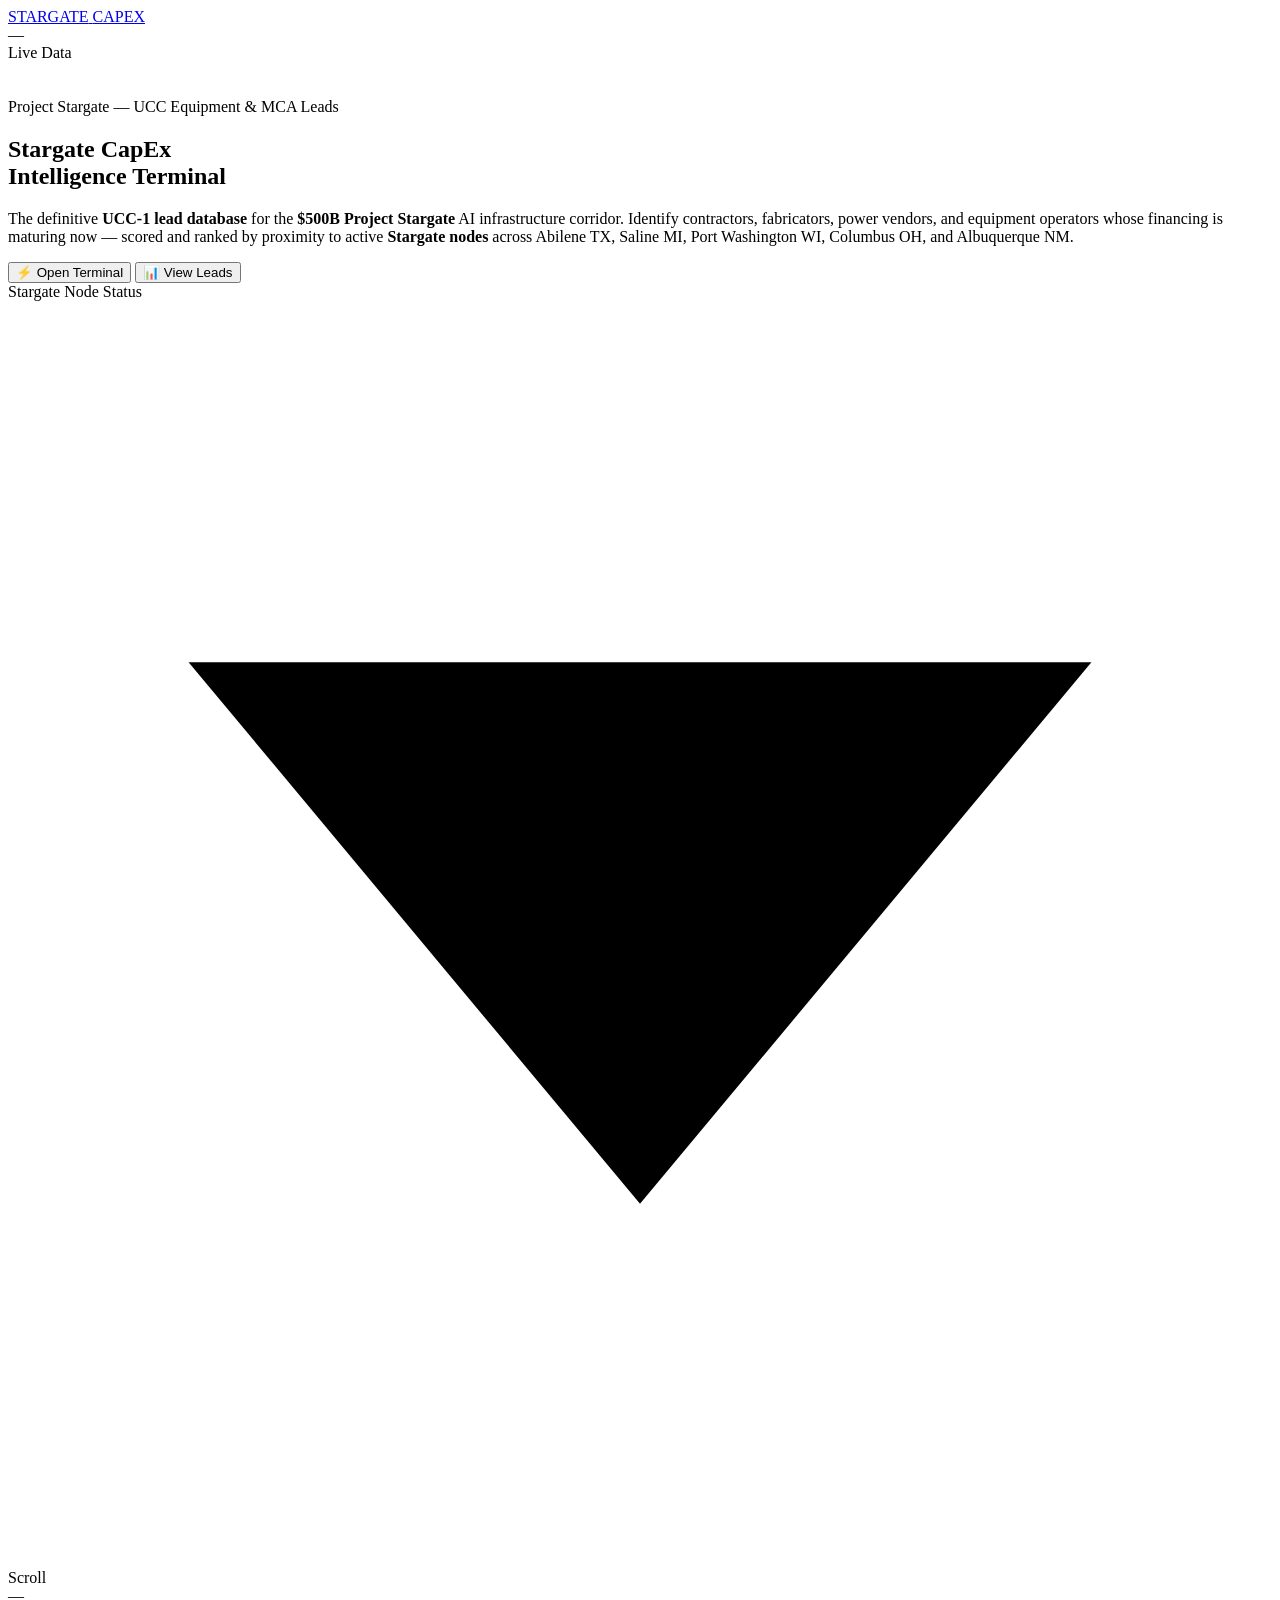
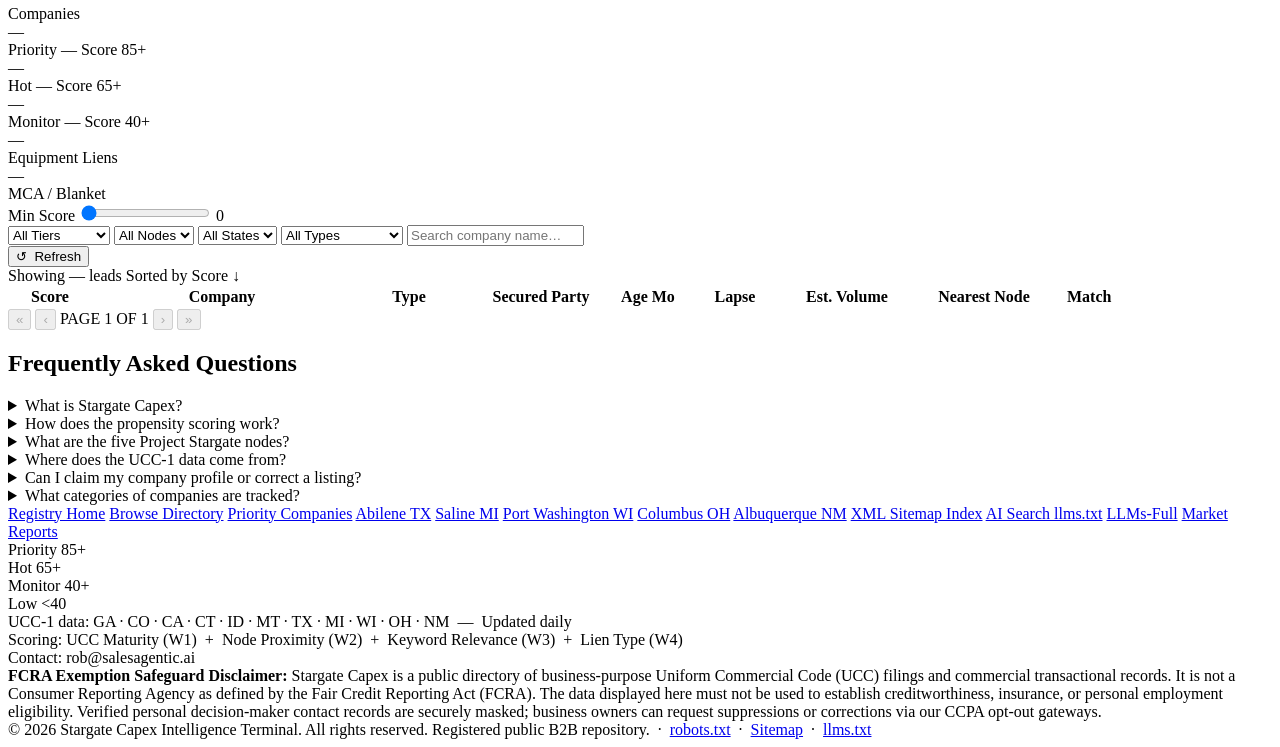
==== portal/index.html @ 07086e87 "pagination: cap table at 25 rows/page with prev/next controls - pageSize: 25 — matches SpaceX CapEx " ====
<!DOCTYPE html>
<html lang="en">
<head>
  <meta charset="UTF-8" />
  <meta name="viewport" content="width=device-width, initial-scale=1" />
  <meta name="description" content="Stargate Capex Intelligence Terminal — UCC-1 equipment financing and MCA leads for contractors, suppliers, and vendors active in the $500B Project Stargate AI data center buildout across Texas, Michigan, Wisconsin, Ohio, and New Mexico." />
  <meta name="keywords" content="Stargate Capex, Project Stargate leads, AI data center contractors, UCC-1 equipment leads, MCA leads, OpenAI Abilene, Oracle data center, equipment financing leads, B2B sales intelligence" />
  <meta name="robots" content="index, follow" />
  <link rel="canonical" href="https://stargatecapex.com/" />

  <meta property="og:url"         content="https://stargatecapex.com/" />
  <meta property="og:type"        content="website" />
  <meta property="og:title"       content="Stargate Capex — AI Infrastructure UCC Lead Terminal" />
  <meta property="og:description" content="High-intent equipment loan and MCA leads for the $500B Project Stargate AI buildout corridor." />
  <meta property="og:image"       content="/hero.jpg" />

  <!-- Twitter -->
  <meta name="twitter:card"        content="summary_large_image" />
  <meta name="twitter:title"       content="Stargate Capex — AI Infrastructure UCC Lead Terminal" />
  <meta name="twitter:description" content="UCC-1 equipment and MCA leads near Abilene TX · Saline MI · Port Washington WI · Columbus OH · Albuquerque NM." />
  <meta name="twitter:image"       content="https://stargatecapex.com/hero.jpg" />

  <!-- llms.txt and sitemap discovery -->
  <link rel="sitemap" type="application/xml" title="Sitemap" href="/sitemap.xml" />

  <title>Stargate Capex — AI Infrastructure UCC Lead Terminal | stargatecapex.com</title>

  <!-- JSON-LD -->
  <script type="application/ld+json">
  {
    "@context": "https://schema.org",
    "@type": "SoftwareApplication",
    "name": "Stargate Capex Intelligence Terminal",
    "applicationCategory": "BusinessApplication",
    "description": "UCC-1 equipment financing and MCA lead terminal for the Project Stargate AI infrastructure buildout. Tracks contractors, fabricators, and vendors across TX, MI, WI, OH, NM Stargate nodes.",
    "offers": { "@type": "Offer", "priceCurrency": "USD", "price": "0" }
  }
  </script>

  <meta http-equiv="Cache-Control" content="no-cache, no-store, must-revalidate" />
  <link rel="preconnect" href="https://fonts.cdnfonts.com" crossorigin />
  <link href="https://fonts.cdnfonts.com/css/d-din" rel="stylesheet" />
  <link rel="preconnect" href="https://fonts.googleapis.com" crossorigin />
  <link href="https://fonts.googleapis.com/css2?family=Inter:wght@300;400;500;600;700&display=swap" rel="stylesheet" />
  <link rel="stylesheet" href="/css/terminal.css" />
</head>
<body>

  <!-- ══════════════════════════════════════════════
       NAV
  ══════════════════════════════════════════════ -->
  <nav class="sg-nav" id="main-nav" role="navigation" aria-label="Main navigation">
    <a class="sg-logo" href="/" id="logo-link" aria-label="Stargate Capex Terminal">
      <div class="sg-logo-mark"></div>
      <span class="sg-logo-text">STARGATE</span>
      <span class="sg-logo-divider"></span>
      <span class="sg-logo-capex">CAPEX</span>
    </a>
    <div class="sg-nav-right">
      <span class="sg-nav-tag" id="nav-timestamp">—</span>
      <div class="sg-live" aria-live="polite">
        <div class="sg-live-dot" id="nav-live-dot"></div>
        <span>Live Data</span>
      </div>
    </div>
  </nav>

  <!-- ══════════════════════════════════════════════
       PIPELINE BANNER
  ══════════════════════════════════════════════ -->
  <div class="sg-pipeline" id="pipeline-banner" role="status" aria-live="polite" style="opacity:0;transition:opacity 0.3s">
    <span class="sg-pipeline-label" id="pipeline-label">Initializing</span>
    <div class="sg-pipeline-track" aria-hidden="true">
      <div class="sg-pipeline-fill" id="pipeline-fill"></div>
    </div>
    <span class="sg-pipeline-pct" id="pipeline-pct">0%</span>
  </div>

  <!-- ══════════════════════════════════════════════
       HERO
  ══════════════════════════════════════════════ -->
  <section class="sg-hero" id="hero" aria-label="Stargate Capex Hero">
    <div class="sg-hero-bg" aria-hidden="true"></div>
    <div class="sg-hero-overlay" aria-hidden="true"></div>

    <div class="sg-hero-grid">
      <div class="sg-hero-content">
        <span class="sg-hero-eyebrow">Project Stargate — UCC Equipment & MCA Leads</span>
        <h1 class="sg-hero-title">
          Stargate <span>CapEx</span><br />Intelligence Terminal
        </h1>
        <p class="sg-hero-sub">
          The definitive <strong>UCC-1 lead database</strong> for the <strong>$500B Project Stargate</strong> AI infrastructure corridor.
          Identify contractors, fabricators, power vendors, and equipment operators
          whose financing is maturing now — scored and ranked by proximity to active
          <strong>Stargate nodes</strong> across Abilene TX, Saline MI, Port Washington WI, Columbus OH, and Albuquerque NM.
        </p>
        <div class="sg-hero-btns">
          <button class="sg-btn sg-btn-primary" onclick="document.getElementById('data-section').scrollIntoView({behavior:'smooth'})" id="open-terminal-btn">
            ⚡ Open Terminal
          </button>
          <button class="sg-btn sg-btn-outline" onclick="document.getElementById('data-section').scrollIntoView({behavior:'smooth'})" id="view-leads-btn">
            📊 View Leads
          </button>
        </div>
      </div>

      <!-- Node status card -->
      <div class="sg-hero-card">
        <div class="sg-hero-card-title">Stargate Node Status</div>
        <div class="sg-node-list" id="hero-node-list"></div>
      </div>
    </div>

    <div class="sg-scroll-indicator" onclick="document.getElementById('data-section').scrollIntoView({behavior:'smooth'})" aria-hidden="true">
      <svg viewBox="0 0 14 14" xmlns="http://www.w3.org/2000/svg"><polyline points="2,4 7,10 12,4"/></svg>
      <span>Scroll</span>
    </div>
  </section>

  <!-- ══════════════════════════════════════════════
       DATA SECTION
  ══════════════════════════════════════════════ -->
  <div id="data-section">

    <!-- Stats Strip -->
    <div class="sg-stats" role="region" aria-label="Lead statistics">
      <div class="sg-stat">
        <div class="sg-stat-value cyan" id="stat-total">—</div>
        <div class="sg-stat-label">Companies</div>
      </div>
      <div class="sg-stat">
        <div class="sg-stat-value" id="stat-priority" style="color:var(--gold)">—</div>
        <div class="sg-stat-label">Priority — Score 85+</div>
      </div>
      <div class="sg-stat">
        <div class="sg-stat-value cyan" id="stat-hot">—</div>
        <div class="sg-stat-label">Hot — Score 65+</div>
      </div>
      <div class="sg-stat">
        <div class="sg-stat-value" id="stat-monitor" style="color:var(--white-60)">—</div>
        <div class="sg-stat-label">Monitor — Score 40+</div>
      </div>
      <div class="sg-stat">
        <div class="sg-stat-value cyan" id="stat-equipment">—</div>
        <div class="sg-stat-label">Equipment Liens</div>
      </div>
      <div class="sg-stat">
        <div class="sg-stat-value" id="stat-mca" style="color:var(--gold)">—</div>
        <div class="sg-stat-label">MCA / Blanket</div>
      </div>
    </div>

    <!-- Controls -->
    <div class="sg-controls" role="search" aria-label="Filter leads">
      <div class="sg-ctrl-group">
        <div class="sg-slider-group">
          <span class="sg-slider-label">Min Score</span>
          <input type="range" id="ctrl-min-score" class="sg-slider" min="0" max="100" value="0" aria-label="Minimum propensity score" />
          <span class="sg-slider-val" id="ctrl-score-display">0</span>
        </div>
        <select id="ctrl-tier"  class="sg-select" aria-label="Filter by tier">
          <option value="">All Tiers</option>
          <option value="priority">Priority (85+)</option>
          <option value="hot">Hot (65+)</option>
          <option value="monitor">Monitor (40+)</option>
          <option value="low">Low (&lt;40)</option>
        </select>
        <select id="ctrl-node"  class="sg-select" aria-label="Filter by Stargate node">
          <option value="">All Nodes</option>
        </select>
        <select id="ctrl-state" class="sg-select" aria-label="Filter by state">
          <option value="">All States</option>
        </select>
        <select id="ctrl-lien"  class="sg-select" aria-label="Filter by lien type">
          <option value="">All Types</option>
          <option value="equipment">Equipment Liens</option>
          <option value="blanket">MCA / Blanket</option>
        </select>
        <input type="search" id="ctrl-search" class="sg-input" placeholder="Search company name…" aria-label="Search by company" autocomplete="off" spellcheck="false" />
      </div>
      <div>
        <button id="btn-refresh" class="sg-btn sg-btn-outline" type="button">&#x21BA;&nbsp; Refresh</button>
      </div>
    </div>

    <!-- Results Bar -->
    <div class="sg-results-bar">
      <span class="sg-results-count" aria-live="polite">
        Showing <span id="results-n">—</span> leads
      </span>
      <span class="sg-sort-info" id="sort-info">Sorted by Score ↓</span>
    </div>

    <!-- Table -->
    <main role="main">
      <div class="sg-table-wrap">
        <table id="leads-table" aria-label="Stargate Capex lead intelligence">
          <colgroup>
            <col style="width:80px" />   <!-- score -->
            <col style="width:260px" />  <!-- company -->
            <col style="width:110px" />  <!-- type -->
            <col style="width:150px" />  <!-- lender -->
            <col style="width:60px" />   <!-- age -->
            <col style="width:110px" />  <!-- lapse -->
            <col style="width:110px" />  <!-- volume -->
            <col style="width:160px" />  <!-- node -->
            <col />                      <!-- match -->
          </colgroup>
          <thead>
            <tr>
              <th class="sortable sorted" data-col="propensity_score" data-dir="desc" scope="col">Score</th>
              <th class="sortable" data-col="company_name"       data-dir="asc"  scope="col">Company</th>
              <th scope="col">Type</th>
              <th scope="col">Secured Party</th>
              <th class="sortable" data-col="filing_age_months"  data-dir="desc" scope="col">Age Mo</th>
              <th class="sortable" data-col="days_to_lapse"      data-dir="asc"  scope="col">Lapse</th>
              <th scope="col">Est. Volume</th>
              <th class="sortable" data-col="node_dist_km"       data-dir="asc"  scope="col">Nearest Node</th>
              <th scope="col">Match</th>
            </tr>
          </thead>
          <tbody id="leads-tbody"></tbody>
        </table>
      </div>
    </main>

    <!-- Pagination Controls -->
    <div class="sg-pagination" id="pagination-controls" role="navigation" aria-label="Table pagination">
      <button id="btn-page-first" class="sg-page-btn" type="button" aria-label="First page" disabled>&laquo;</button>
      <button id="btn-page-prev"  class="sg-page-btn" type="button" aria-label="Previous page" disabled>&lsaquo;</button>
      <span class="sg-page-info">PAGE <span id="page-current">1</span> OF <span id="page-total">1</span></span>
      <button id="btn-page-next"  class="sg-page-btn" type="button" aria-label="Next page" disabled>&rsaquo;</button>
      <button id="btn-page-last"  class="sg-page-btn" type="button" aria-label="Last page" disabled>&raquo;</button>
    </div>

    <!-- FAQ Section -->
    <section class="sg-faq-section" aria-label="Frequently Asked Questions">
      <h2 class="sg-faq-title">Frequently Asked Questions</h2>

      <div class="sg-faq-item">
        <details>
          <summary>What is Stargate Capex?</summary>
          <div class="sg-faq-content">
            <p>Stargate Capex is a public company directory and UCC-1 intelligence terminal tracking contractors, equipment operators, fabricators, and logistics vendors active in the $500 billion Project Stargate AI infrastructure buildout. It indexes public UCC-1 filings from state Secretary of State databases and cross-references them against proximity to active Stargate construction nodes across Texas, Michigan, Wisconsin, Ohio, and New Mexico.</p>
          </div>
        </details>
      </div>

      <div class="sg-faq-item">
        <details>
          <summary>How does the propensity scoring work?</summary>
          <div class="sg-faq-content">
            <p>Each company is scored on a 0–100 scale using a multi-weighted algorithm combining: days remaining until UCC-1 lapse (urgency), distance to the nearest Stargate node (proximity), keyword relevance to core supply chain categories (construction, power, cooling, fiber, heavy equipment), lien type (equipment liens score higher), and filing age (the 24–36 month window is the peak refinance sweet spot). Higher scores indicate companies most likely to be in the market for new equipment financing today.</p>
          </div>
        </details>
      </div>

      <div class="sg-faq-item">
        <details>
          <summary>What are the five Project Stargate nodes?</summary>
          <div class="sg-faq-content">
            <p>The five active Stargate node locations tracked in this terminal are: <strong>Abilene Campus</strong> (Abilene, TX — the flagship 200MW OpenAI/Oracle facility, already operational), <strong>The Barn</strong> (Saline, MI — a $16B facility by Related Digital &amp; Blackstone, breaking ground now), <strong>Lighthouse</strong> (Port Washington, WI — ~1GW target, 2028 delivery), <strong>Columbus Campus</strong> (Columbus, OH — planned), and <strong>ABQ Campus</strong> (Albuquerque, NM — planned). Each company listing shows its distance in km to the nearest node.</p>
          </div>
        </details>
      </div>

      <div class="sg-faq-item">
        <details>
          <summary>Where does the UCC-1 data come from?</summary>
          <div class="sg-faq-content">
            <p>Data is sourced daily from public UCC-1 Uniform Commercial Code financing statements filed with state Secretary of State offices, including GA, CO, CA, CT, ID, MT, TX, MI, WI, OH, and NM. UCC-1 filings are public commercial records documenting secured financing relationships between businesses and lenders. All data displayed is a matter of public record.</p>
          </div>
        </details>
      </div>

      <div class="sg-faq-item">
        <details>
          <summary>Can I claim my company profile or correct a listing?</summary>
          <div class="sg-faq-content">
            <p>Yes. Business owners whose companies appear in this directory can request corrections, suppressions, or profile updates via our CCPA opt-out gateway. This is a public directory of commercial UCC records — it is not a consumer report and does not contain personal credit data. To request a correction or suppression, contact us at <a href="mailto:rob@salesagentic.ai" style="color:var(--cyan)">rob@salesagentic.ai</a>.</p>
          </div>
        </details>
      </div>

      <div class="sg-faq-item">
        <details>
          <summary>What categories of companies are tracked?</summary>
          <div class="sg-faq-content">
            <p>Stargate Capex tracks six core Stargate supply chain categories: <strong>Construction &amp; Civil</strong> (contractors, excavation, concrete, structural steel, grading), <strong>Power &amp; Electrical</strong> (electricians, substations, generators, transformers, UPS systems, solar), <strong>Mechanical &amp; Cooling</strong> (HVAC, chillers, air handling, refrigeration, plumbing), <strong>Fiber &amp; IT Infrastructure</strong> (fiber, cabling, networking, telecommunications, data center services), <strong>Heavy Equipment &amp; Logistics</strong> (cranes, rigging, flatbed hauling, excavators, forklifts), and <strong>Manufacturing &amp; Fabrication</strong> (steel fab, metalwork, welding, machining, industrial assembly).</p>
          </div>
        </details>
      </div>
    </section>

    <!-- Full Footer -->
    <footer class="sg-footer" role="contentinfo">

      <!-- Directory Nav Links -->
      <div class="sg-footer-nav">
        <a href="/">Registry Home</a>
        <a href="/leads">Browse Directory</a>
        <a href="/leads?tier=priority">Priority Companies</a>
        <a href="/leads?node=abilene">Abilene TX</a>
        <a href="/leads?node=saline">Saline MI</a>
        <a href="/leads?node=portwashington">Port Washington WI</a>
        <a href="/leads?node=columbus">Columbus OH</a>
        <a href="/leads?node=albuquerque">Albuquerque NM</a>
        <a href="/sitemap.xml">XML Sitemap Index</a>
        <a href="/llms.txt">AI Search llms.txt</a>
        <a href="/llms-full.txt" id="llms-full-link">LLMs-Full</a>
        <a href="/api/stats">Market Reports</a>
      </div>

      <!-- Score Legend -->
      <div class="sg-footer-legend">
        <div class="sg-legend-item"><div class="sg-legend-bar priority"></div>Priority 85+</div>
        <div class="sg-legend-item"><div class="sg-legend-bar hot"></div>Hot 65+</div>
        <div class="sg-legend-item"><div class="sg-legend-bar monitor"></div>Monitor 40+</div>
        <div class="sg-legend-item"><div class="sg-legend-bar low"></div>Low &lt;40</div>
      </div>

      <!-- Data attribution -->
      <div class="sg-footer-note">
        UCC-1 data: GA &middot; CO &middot; CA &middot; CT &middot; ID &middot; MT &middot; TX &middot; MI &middot; WI &middot; OH &middot; NM &nbsp;&mdash;&nbsp; Updated daily<br />
        Scoring: UCC Maturity (W1) &nbsp;+&nbsp; Node Proximity (W2) &nbsp;+&nbsp; Keyword Relevance (W3) &nbsp;+&nbsp; Lien Type (W4)<br />
        Contact: <a href="mailto:rob@salesagentic.ai" style="color:var(--cyan);text-decoration:none;border-bottom:1px dashed var(--cyan)">rob@salesagentic.ai</a>
      </div>

      <!-- FCRA Disclaimer -->
      <div class="sg-footer-fcra">
        <strong>FCRA Exemption Safeguard Disclaimer:</strong> Stargate Capex is a public directory of business-purpose Uniform Commercial Code (UCC) filings and commercial transactional records. It is not a Consumer Reporting Agency as defined by the Fair Credit Reporting Act (FCRA). The data displayed here must not be used to establish creditworthiness, insurance, or personal employment eligibility. Verified personal decision-maker contact records are securely masked; business owners can request suppressions or corrections via our CCPA opt-out gateways.
      </div>

      <!-- Copyright -->
      <div class="sg-footer-copy">
        &copy; 2026 Stargate Capex Intelligence Terminal. All rights reserved. Registered public B2B repository. &nbsp;&middot;&nbsp;
        <a href="/robots.txt">robots.txt</a> &nbsp;&middot;&nbsp;
        <a href="/sitemap.xml">Sitemap</a> &nbsp;&middot;&nbsp;
        <a href="/llms.txt">llms.txt</a>
      </div>

    </footer>

  </div><!-- end data-section -->


  <script src="/js/terminal.js"></script>
  <script>
  (function() {
      let sessionId = sessionStorage.getItem('tomcat_visitor_session_id');
      if (!sessionId) {
          sessionId = 'session_' + Math.random().toString(36).substring(2, 15) + Math.random().toString(36).substring(2, 15);
          sessionStorage.setItem('tomcat_visitor_session_id', sessionId);
      }

      const visitData = {
          session_id: sessionId,
          path: window.location.pathname,
          referrer: document.referrer || '',
          site: 'stargatecapex.com'
      };

      let visitId = null;
      let lastPingTime = Date.now();

      fetch('https://www.tomcatregistry.com/api/analytics/visit', {
          method: 'POST',
          headers: { 'Content-Type': 'application/json' },
          body: JSON.stringify(visitData)
      })
      .then(response => response.json())
      .then(data => {
          if (data.success && data.visit_id) {
              visitId = data.visit_id;
              sessionStorage.setItem('tomcat_last_visit_id', visitId);
          }
      })
      .catch(err => console.error('Analytics error:', err));

      setInterval(() => {
          if (!visitId) {
              visitId = sessionStorage.getItem('tomcat_last_visit_id');
          }
          if (visitId) {
              const now = Date.now();
              const delta = Math.round((now - lastPingTime) / 1000);
              if (delta > 0) {
                  lastPingTime = now;
                  fetch('https://www.tomcatregistry.com/api/analytics/ping', {
                      method: 'POST',
                      headers: { 'Content-Type': 'application/json' },
                      body: JSON.stringify({ visit_id: visitId, duration: delta })
                  }).catch(() => {});
              }
          }
      }, 15000);

      window.addEventListener('visibilitychange', () => {
          if (document.visibilityState === 'hidden') {
              sendFinalPing();
          }
      });
      window.addEventListener('pagehide', sendFinalPing);

      function sendFinalPing() {
          if (!visitId) {
              visitId = sessionStorage.getItem('tomcat_last_visit_id');
          }
          if (visitId) {
              const now = Date.now();
              const delta = Math.round((now - lastPingTime) / 1000);
              if (delta > 0) {
                  lastPingTime = now;
                  const blob = new Blob([JSON.stringify({ visit_id: visitId, duration: delta })], { type: 'application/json' });
                  if (navigator.sendBeacon) {
                      navigator.sendBeacon('https://www.tomcatregistry.com/api/analytics/ping', blob);
                  } else {
                      fetch('https://www.tomcatregistry.com/api/analytics/ping', {
                          method: 'POST',
                          headers: { 'Content-Type': 'application/json' },
                          body: JSON.stringify({ visit_id: visitId, duration: delta }),
                          keepalive: true
                      }).catch(() => {});
                  }
              }
          }
      }
  })();
  </script>
</body>
</html>
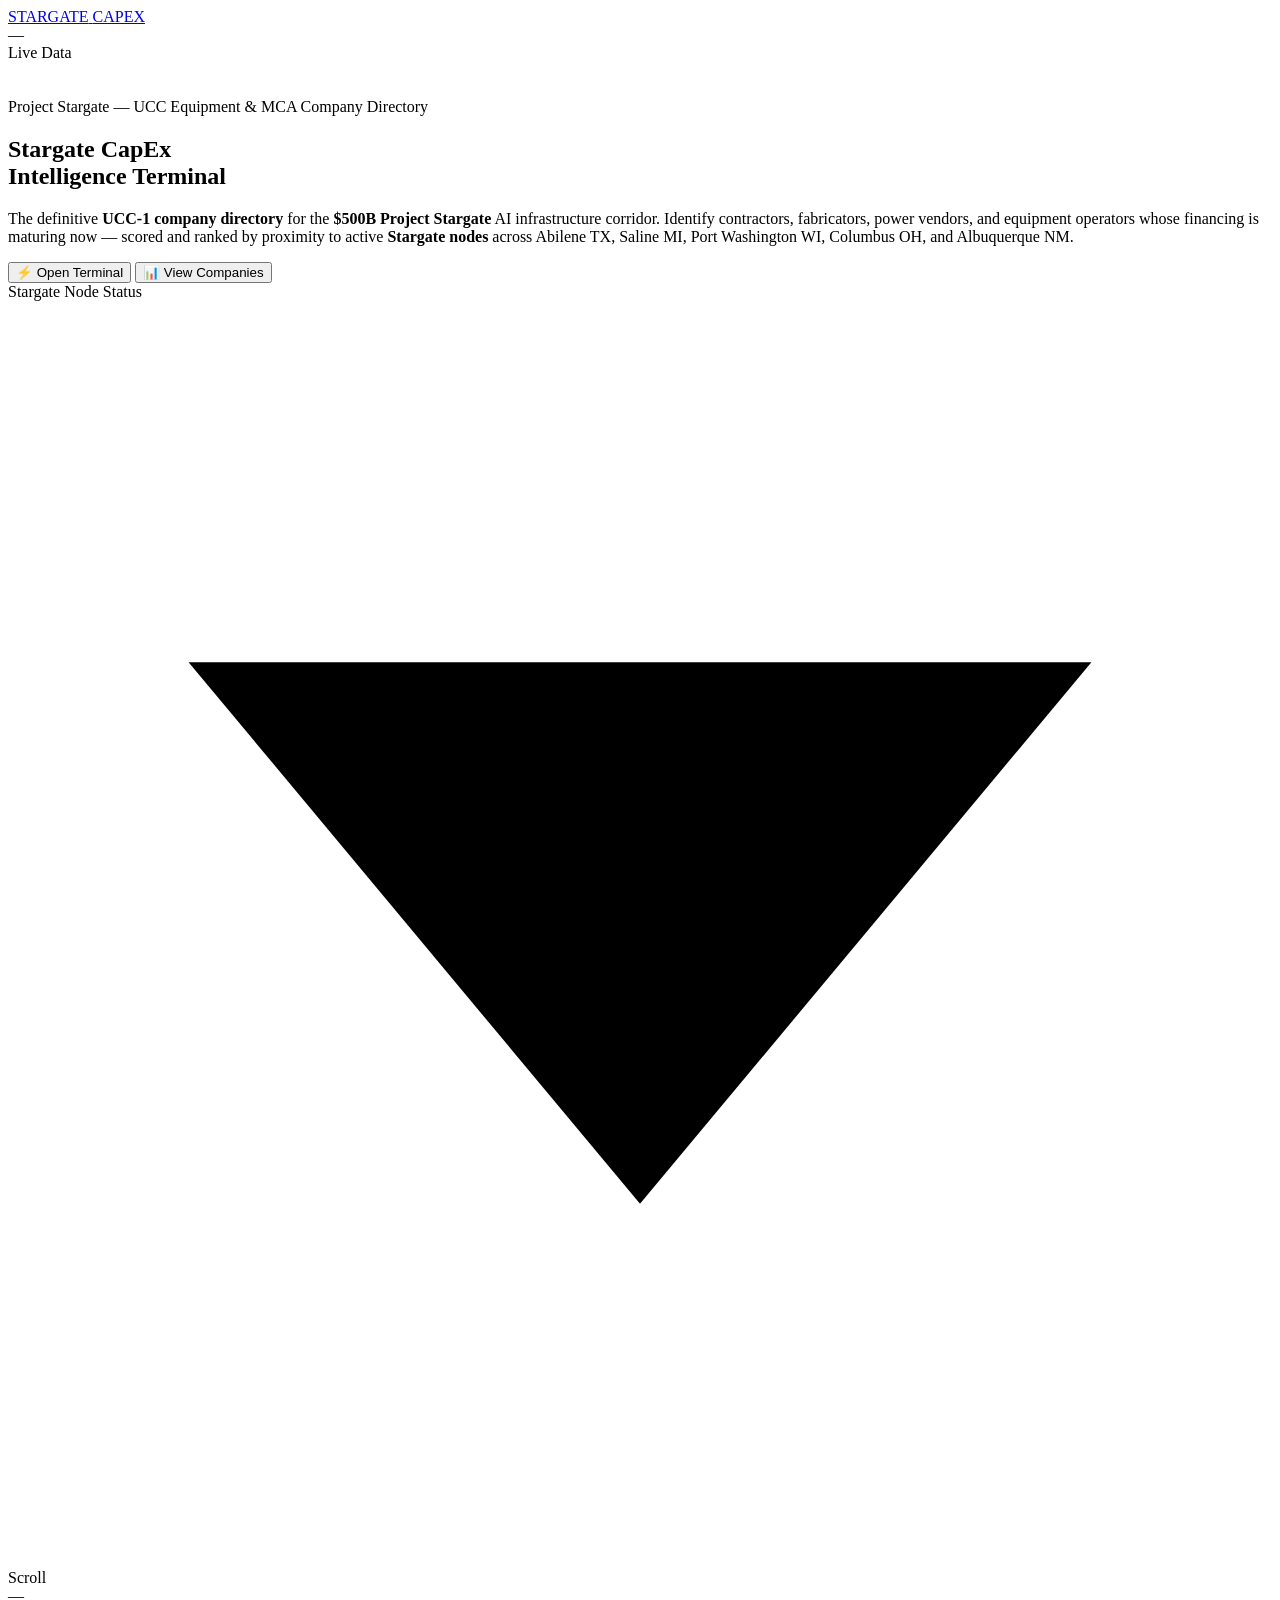
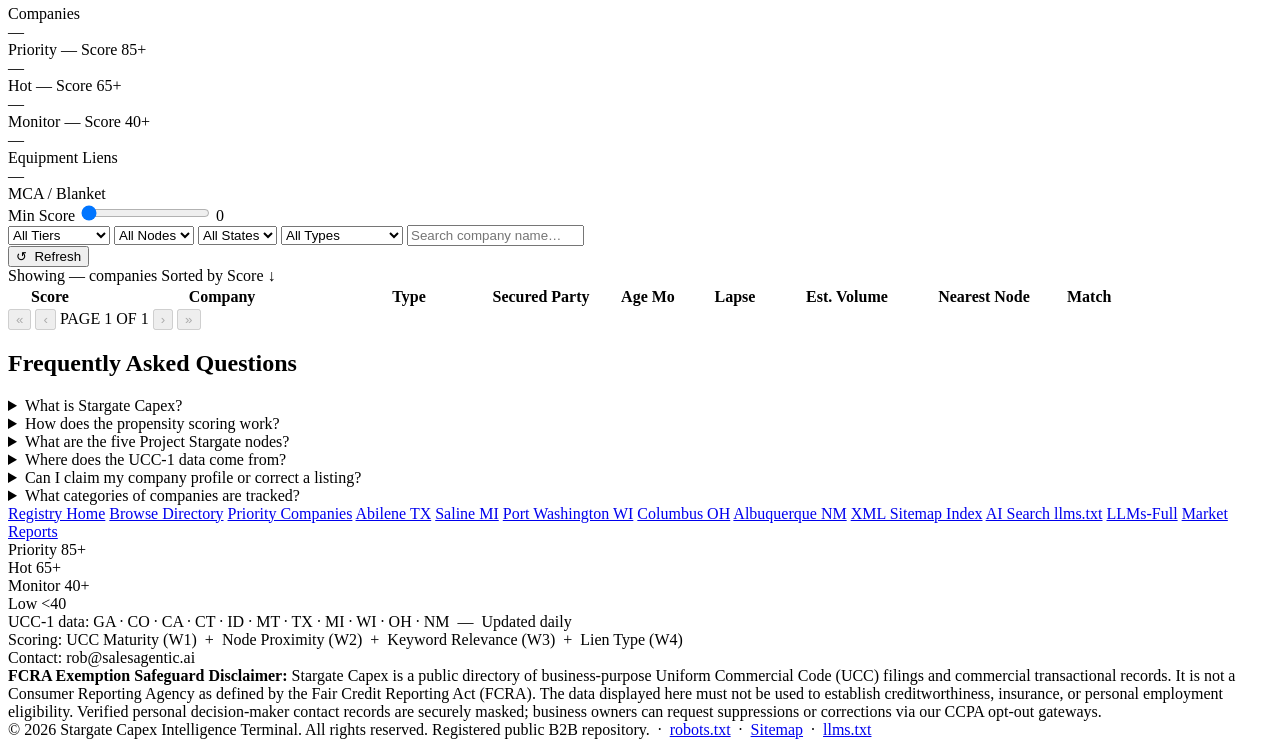
==== commit c7177ced: "rebrand: remove all 'leads' language — now 'companies' throughout - Hero eyebrow: 'UCC Equipment & M" ====
--- a/portal/index.html
+++ b/portal/index.html
@@ -4,26 +4,26 @@
   <meta charset="UTF-8" />
   <meta name="viewport" content="width=device-width, initial-scale=1" />
   <meta name="description" content="Stargate Capex Intelligence Terminal — UCC-1 equipment financing and MCA leads for contractors, suppliers, and vendors active in the $500B Project Stargate AI data center buildout across Texas, Michigan, Wisconsin, Ohio, and New Mexico." />
-  <meta name="keywords" content="Stargate Capex, Project Stargate leads, AI data center contractors, UCC-1 equipment leads, MCA leads, OpenAI Abilene, Oracle data center, equipment financing leads, B2B sales intelligence" />
+  <meta name="keywords" content="Stargate Capex, Project Stargate companies, AI data center contractors, UCC-1 equipment filings, MCA companies, OpenAI Abilene, Oracle data center, equipment financing, B2B company intelligence" />
   <meta name="robots" content="index, follow" />
   <link rel="canonical" href="https://stargatecapex.com/" />
 
   <meta property="og:url"         content="https://stargatecapex.com/" />
   <meta property="og:type"        content="website" />
-  <meta property="og:title"       content="Stargate Capex — AI Infrastructure UCC Lead Terminal" />
-  <meta property="og:description" content="High-intent equipment loan and MCA leads for the $500B Project Stargate AI buildout corridor." />
+  <meta property="og:title"       content="Stargate Capex — AI Infrastructure UCC Company Directory" />
+  <meta property="og:description" content="UCC-1 company directory for the $500B Project Stargate AI buildout corridor — contractors, equipment operators, and vendors." />
   <meta property="og:image"       content="/hero.jpg" />
 
   <!-- Twitter -->
   <meta name="twitter:card"        content="summary_large_image" />
-  <meta name="twitter:title"       content="Stargate Capex — AI Infrastructure UCC Lead Terminal" />
-  <meta name="twitter:description" content="UCC-1 equipment and MCA leads near Abilene TX · Saline MI · Port Washington WI · Columbus OH · Albuquerque NM." />
+  <meta name="twitter:title"       content="Stargate Capex — AI Infrastructure UCC Company Directory" />
+  <meta name="twitter:description" content="UCC-1 companies near Abilene TX · Saline MI · Port Washington WI · Columbus OH · Albuquerque NM." />
   <meta name="twitter:image"       content="https://stargatecapex.com/hero.jpg" />
 
   <!-- llms.txt and sitemap discovery -->
   <link rel="sitemap" type="application/xml" title="Sitemap" href="/sitemap.xml" />
 
-  <title>Stargate Capex — AI Infrastructure UCC Lead Terminal | stargatecapex.com</title>
+  <title>Stargate Capex — AI Infrastructure UCC Company Directory | stargatecapex.com</title>
 
   <!-- JSON-LD -->
   <script type="application/ld+json">
@@ -85,12 +85,12 @@
 
     <div class="sg-hero-grid">
       <div class="sg-hero-content">
-        <span class="sg-hero-eyebrow">Project Stargate — UCC Equipment & MCA Leads</span>
+        <span class="sg-hero-eyebrow">Project Stargate — UCC Equipment & MCA Company Directory</span>
         <h1 class="sg-hero-title">
           Stargate <span>CapEx</span><br />Intelligence Terminal
         </h1>
         <p class="sg-hero-sub">
-          The definitive <strong>UCC-1 lead database</strong> for the <strong>$500B Project Stargate</strong> AI infrastructure corridor.
+          The definitive <strong>UCC-1 company directory</strong> for the <strong>$500B Project Stargate</strong> AI infrastructure corridor.
           Identify contractors, fabricators, power vendors, and equipment operators
           whose financing is maturing now — scored and ranked by proximity to active
           <strong>Stargate nodes</strong> across Abilene TX, Saline MI, Port Washington WI, Columbus OH, and Albuquerque NM.
@@ -100,7 +100,7 @@
             ⚡ Open Terminal
           </button>
           <button class="sg-btn sg-btn-outline" onclick="document.getElementById('data-section').scrollIntoView({behavior:'smooth'})" id="view-leads-btn">
-            📊 View Leads
+            📊 View Companies
           </button>
         </div>
       </div>
@@ -124,7 +124,7 @@
   <div id="data-section">
 
     <!-- Stats Strip -->
-    <div class="sg-stats" role="region" aria-label="Lead statistics">
+    <div class="sg-stats" role="region" aria-label="Company statistics">
       <div class="sg-stat">
         <div class="sg-stat-value cyan" id="stat-total">—</div>
         <div class="sg-stat-label">Companies</div>
@@ -152,7 +152,7 @@
     </div>
 
     <!-- Controls -->
-    <div class="sg-controls" role="search" aria-label="Filter leads">
+    <div class="sg-controls" role="search" aria-label="Filter companies">
       <div class="sg-ctrl-group">
         <div class="sg-slider-group">
           <span class="sg-slider-label">Min Score</span>
@@ -187,7 +187,7 @@
     <!-- Results Bar -->
     <div class="sg-results-bar">
       <span class="sg-results-count" aria-live="polite">
-        Showing <span id="results-n">—</span> leads
+        Showing <span id="results-n">—</span> companies
       </span>
       <span class="sg-sort-info" id="sort-info">Sorted by Score ↓</span>
     </div>
@@ -195,7 +195,7 @@
     <!-- Table -->
     <main role="main">
       <div class="sg-table-wrap">
-        <table id="leads-table" aria-label="Stargate Capex lead intelligence">
+        <table id="leads-table" aria-label="Stargate Capex company directory">
           <colgroup>
             <col style="width:80px" />   <!-- score -->
             <col style="width:260px" />  <!-- company -->
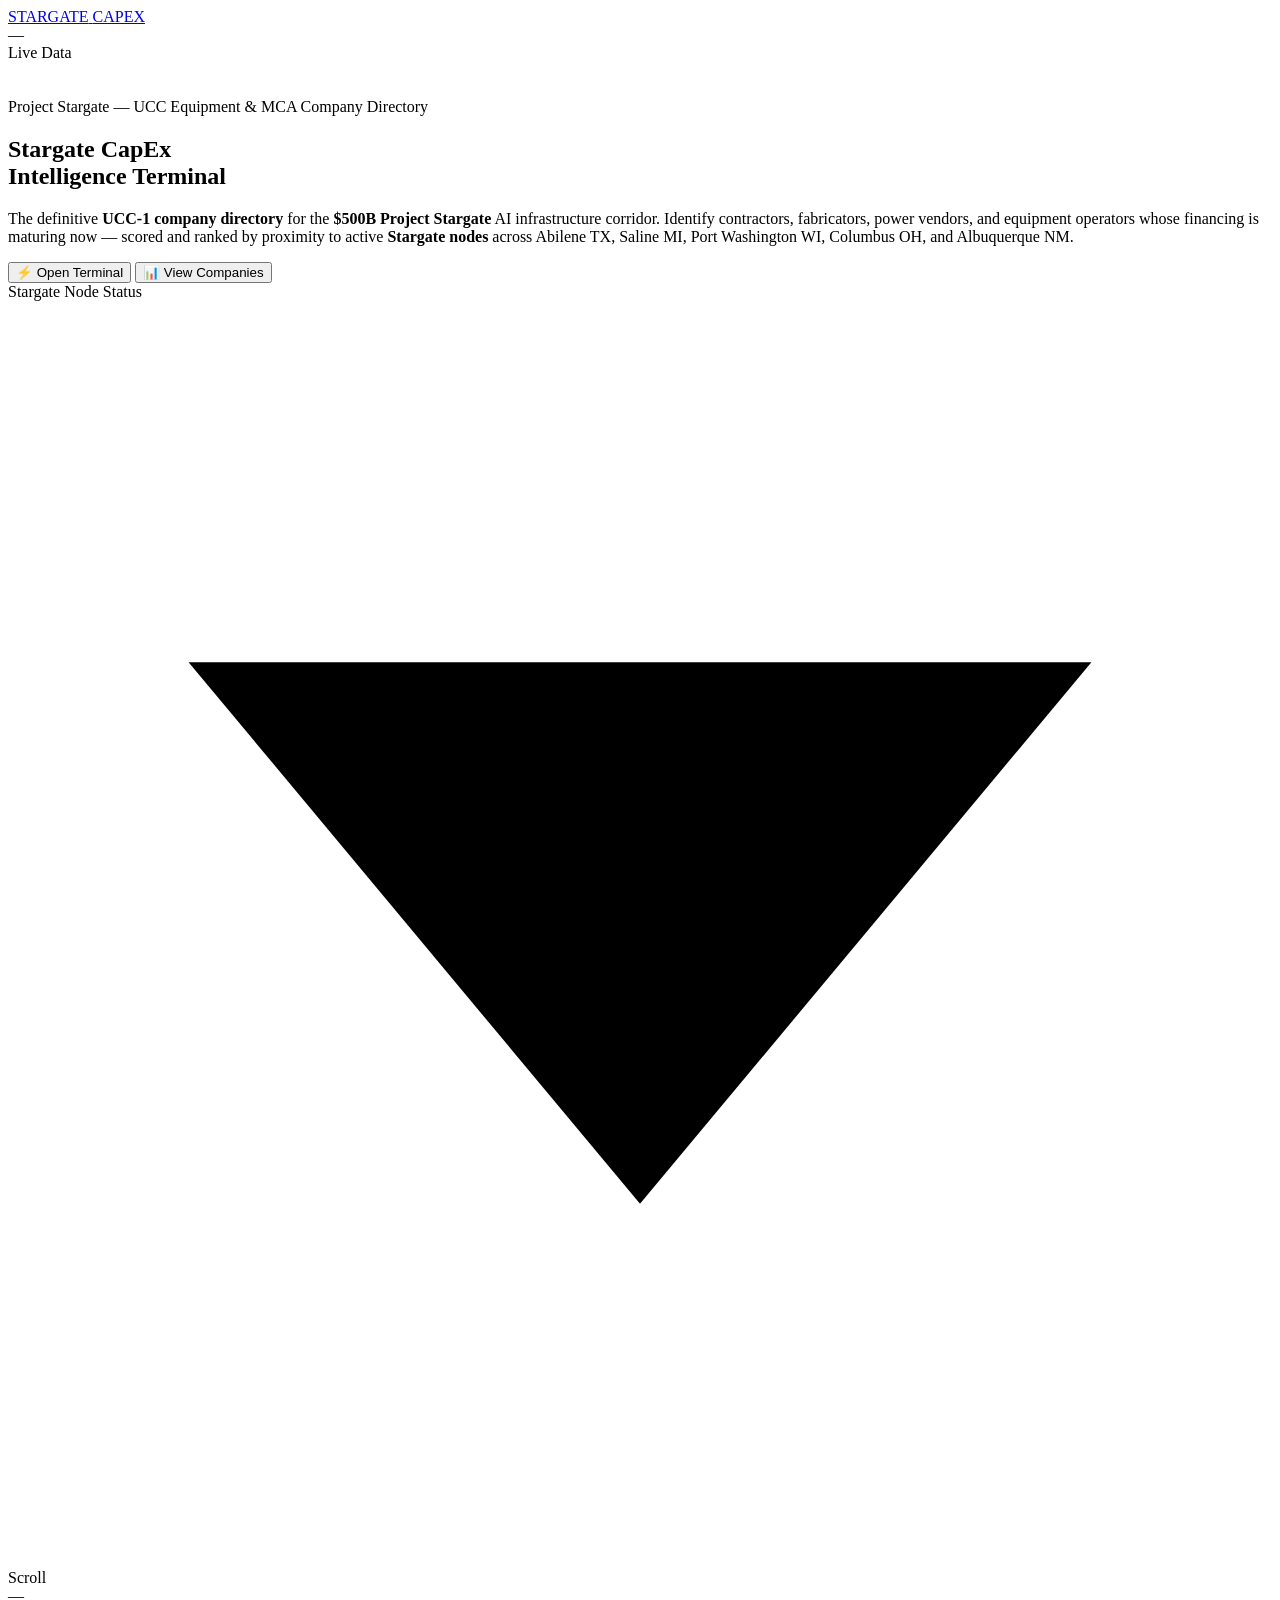
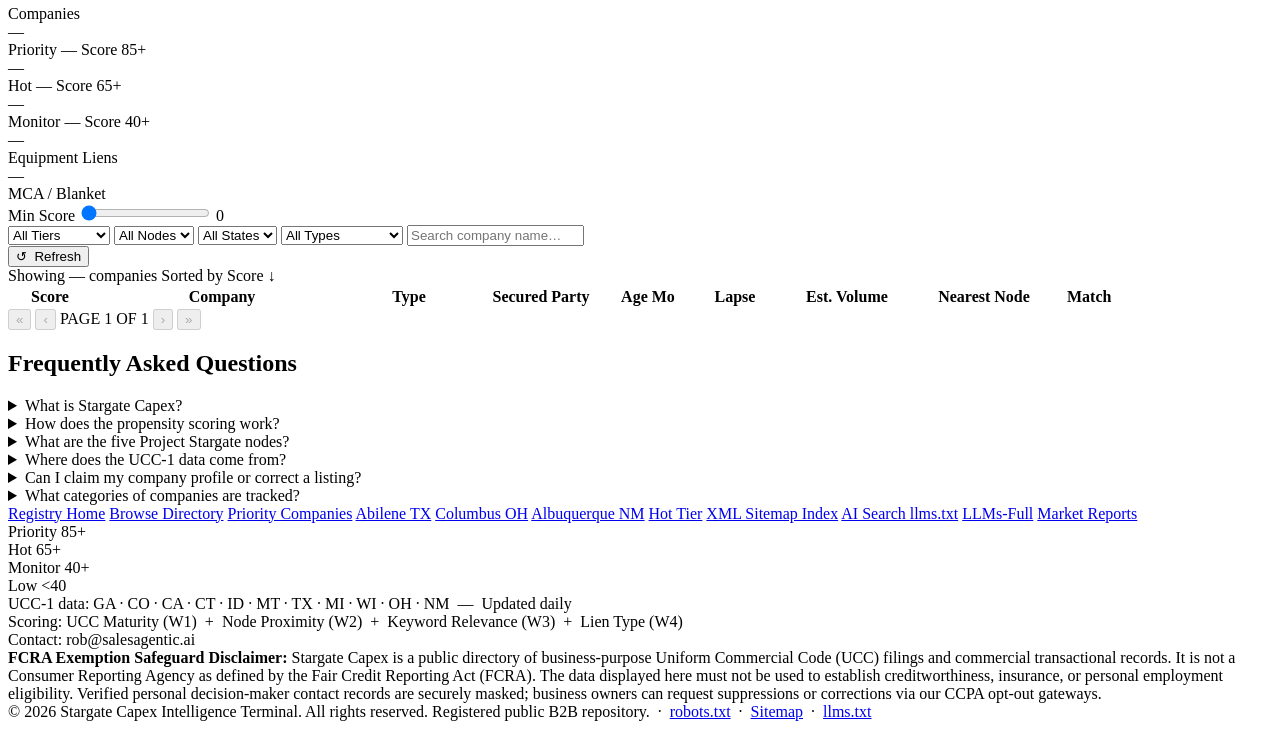
==== commit e1239aa2: "fix: broken footer links + add missing /llms-full.txt route - Added /llms-full.txt Flask route (was " ====
--- a/portal/index.html
+++ b/portal/index.html
@@ -42,7 +42,7 @@
   <link href="https://fonts.cdnfonts.com/css/d-din" rel="stylesheet" />
   <link rel="preconnect" href="https://fonts.googleapis.com" crossorigin />
   <link href="https://fonts.googleapis.com/css2?family=Inter:wght@300;400;500;600;700&display=swap" rel="stylesheet" />
-  <link rel="stylesheet" href="/css/terminal.css" />
+  <link rel="stylesheet" href="/css/terminal_v2.css" />
 </head>
 <body>
 
@@ -302,10 +302,9 @@
         <a href="/leads">Browse Directory</a>
         <a href="/leads?tier=priority">Priority Companies</a>
         <a href="/leads?node=abilene">Abilene TX</a>
-        <a href="/leads?node=saline">Saline MI</a>
-        <a href="/leads?node=portwashington">Port Washington WI</a>
         <a href="/leads?node=columbus">Columbus OH</a>
         <a href="/leads?node=albuquerque">Albuquerque NM</a>
+        <a href="/leads?tier=hot">Hot Tier</a>
         <a href="/sitemap.xml">XML Sitemap Index</a>
         <a href="/llms.txt">AI Search llms.txt</a>
         <a href="/llms-full.txt" id="llms-full-link">LLMs-Full</a>
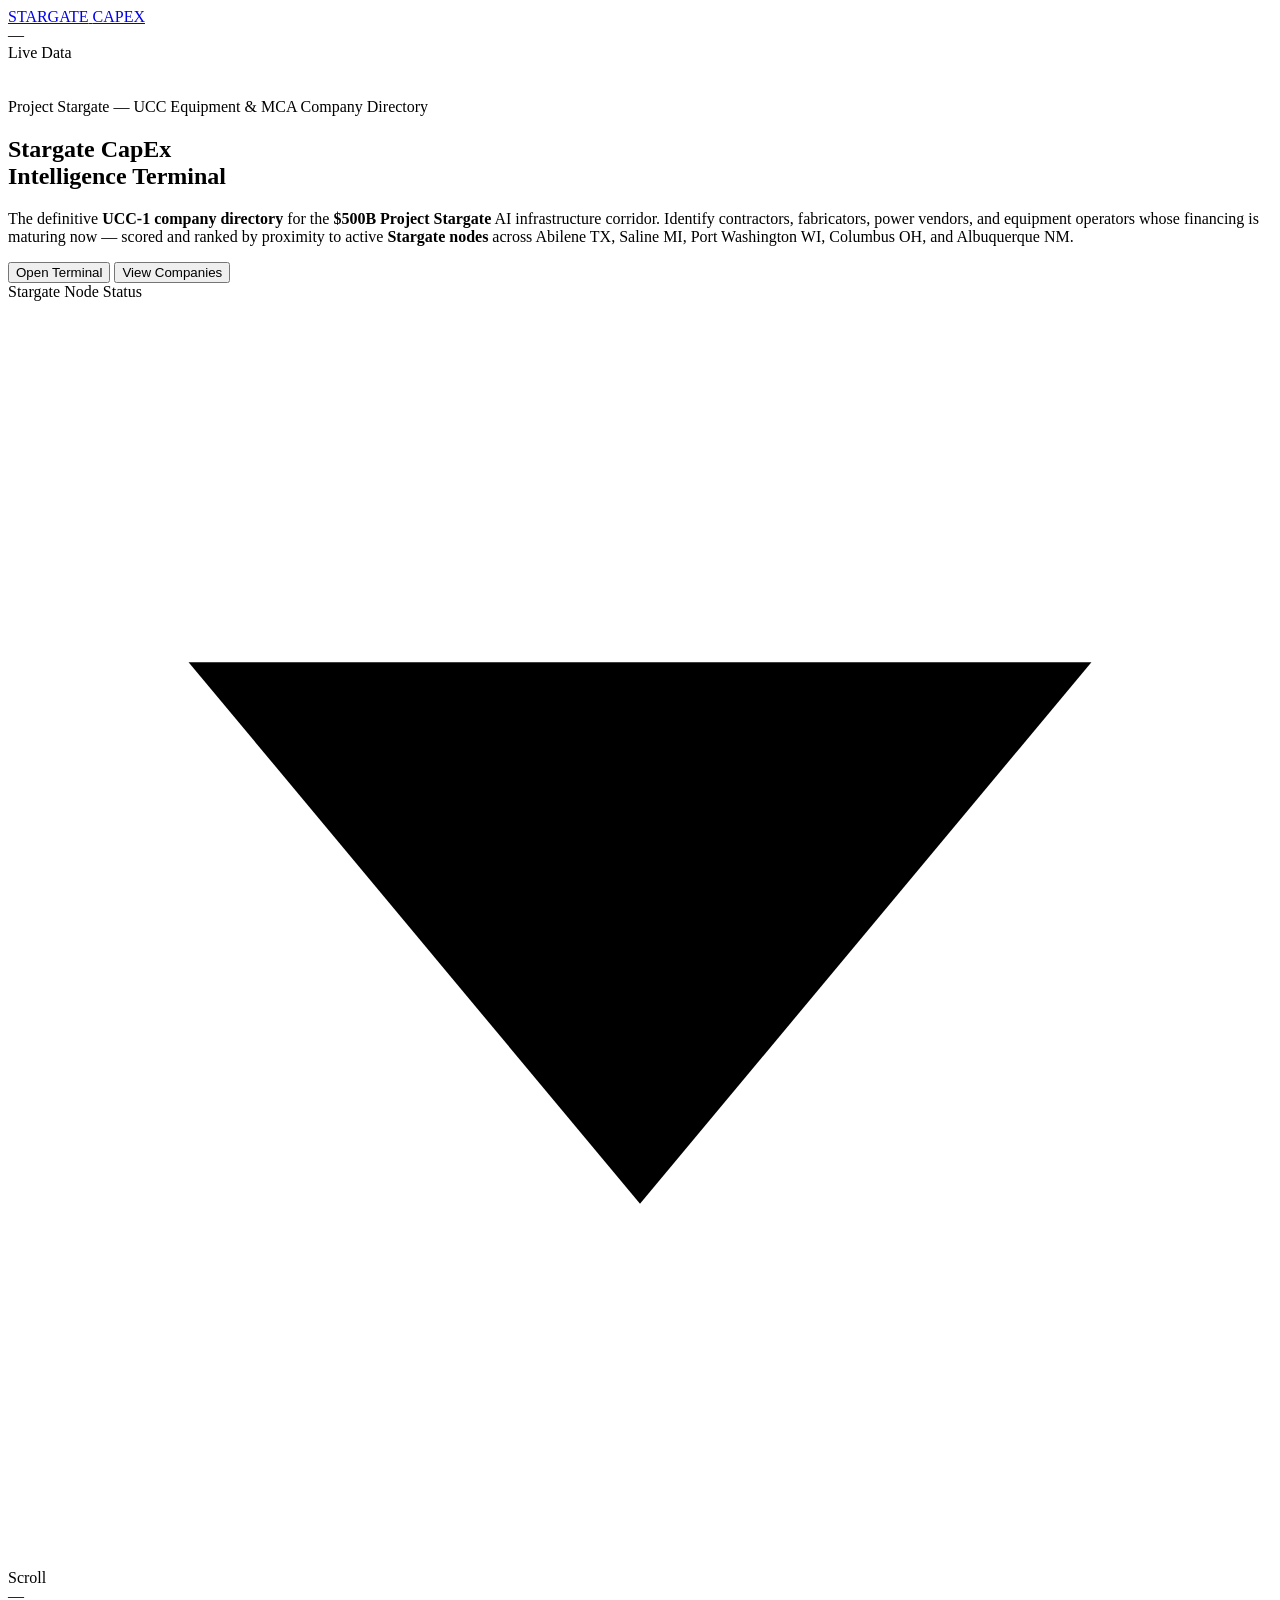
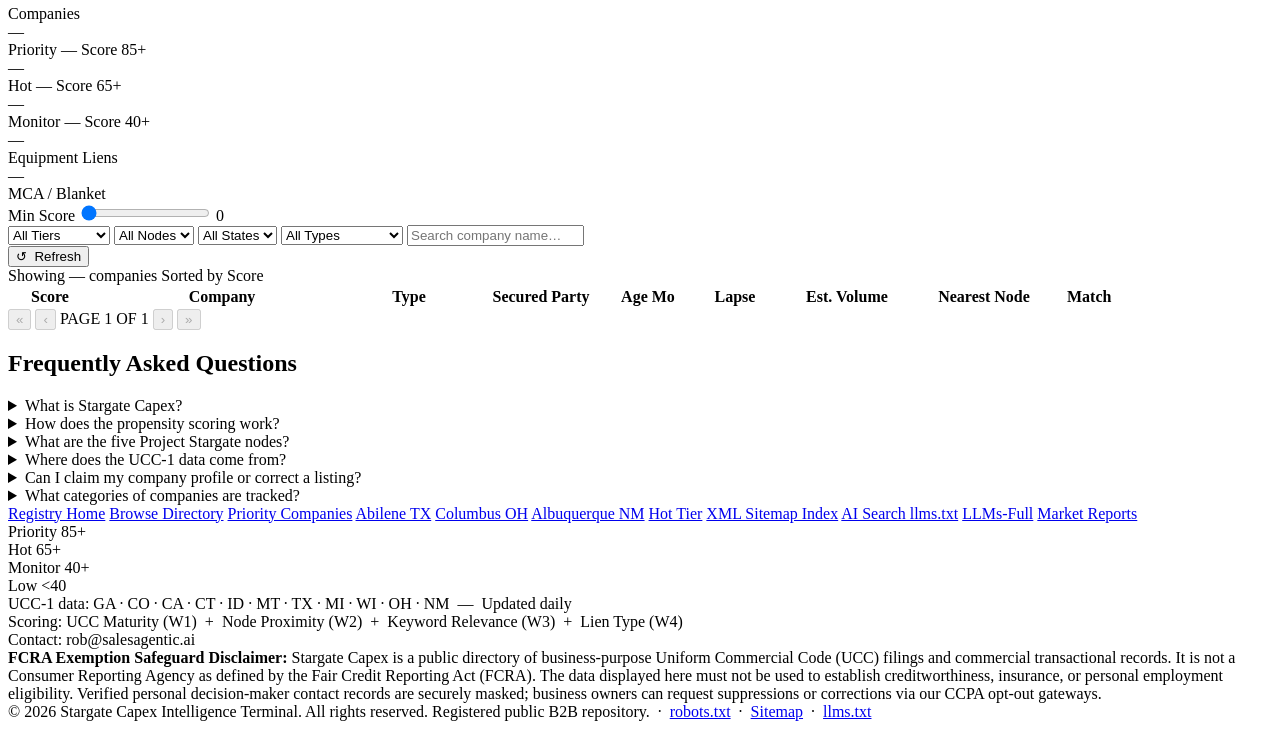
==== commit 8abd2c33: "style: clean all emojis and dingbats, add Michigan state and Saline compute node" ====
--- a/portal/index.html
+++ b/portal/index.html
@@ -97,10 +97,10 @@
         </p>
         <div class="sg-hero-btns">
           <button class="sg-btn sg-btn-primary" onclick="document.getElementById('data-section').scrollIntoView({behavior:'smooth'})" id="open-terminal-btn">
-            ⚡ Open Terminal
+            Open Terminal
           </button>
           <button class="sg-btn sg-btn-outline" onclick="document.getElementById('data-section').scrollIntoView({behavior:'smooth'})" id="view-leads-btn">
-            📊 View Companies
+            View Companies
           </button>
         </div>
       </div>
@@ -189,7 +189,7 @@
       <span class="sg-results-count" aria-live="polite">
         Showing <span id="results-n">—</span> companies
       </span>
-      <span class="sg-sort-info" id="sort-info">Sorted by Score ↓</span>
+      <span class="sg-sort-info" id="sort-info">Sorted by Score</span>
     </div>
 
     <!-- Table -->
@@ -363,7 +363,7 @@
       let visitId = null;
       let lastPingTime = Date.now();
 
-      fetch('https://www.tomcatregistry.com/api/analytics/visit', {
+      fetch('https://tomcatregistry.com/api/analytics/visit', {
           method: 'POST',
           headers: { 'Content-Type': 'application/json' },
           body: JSON.stringify(visitData)
@@ -386,7 +386,7 @@
               const delta = Math.round((now - lastPingTime) / 1000);
               if (delta > 0) {
                   lastPingTime = now;
-                  fetch('https://www.tomcatregistry.com/api/analytics/ping', {
+                  fetch('https://tomcatregistry.com/api/analytics/ping', {
                       method: 'POST',
                       headers: { 'Content-Type': 'application/json' },
                       body: JSON.stringify({ visit_id: visitId, duration: delta })
@@ -413,9 +413,9 @@
                   lastPingTime = now;
                   const blob = new Blob([JSON.stringify({ visit_id: visitId, duration: delta })], { type: 'application/json' });
                   if (navigator.sendBeacon) {
-                      navigator.sendBeacon('https://www.tomcatregistry.com/api/analytics/ping', blob);
+                      navigator.sendBeacon('https://tomcatregistry.com/api/analytics/ping', blob);
                   } else {
-                      fetch('https://www.tomcatregistry.com/api/analytics/ping', {
+                      fetch('https://tomcatregistry.com/api/analytics/ping', {
                           method: 'POST',
                           headers: { 'Content-Type': 'application/json' },
                           body: JSON.stringify({ visit_id: visitId, duration: delta }),
